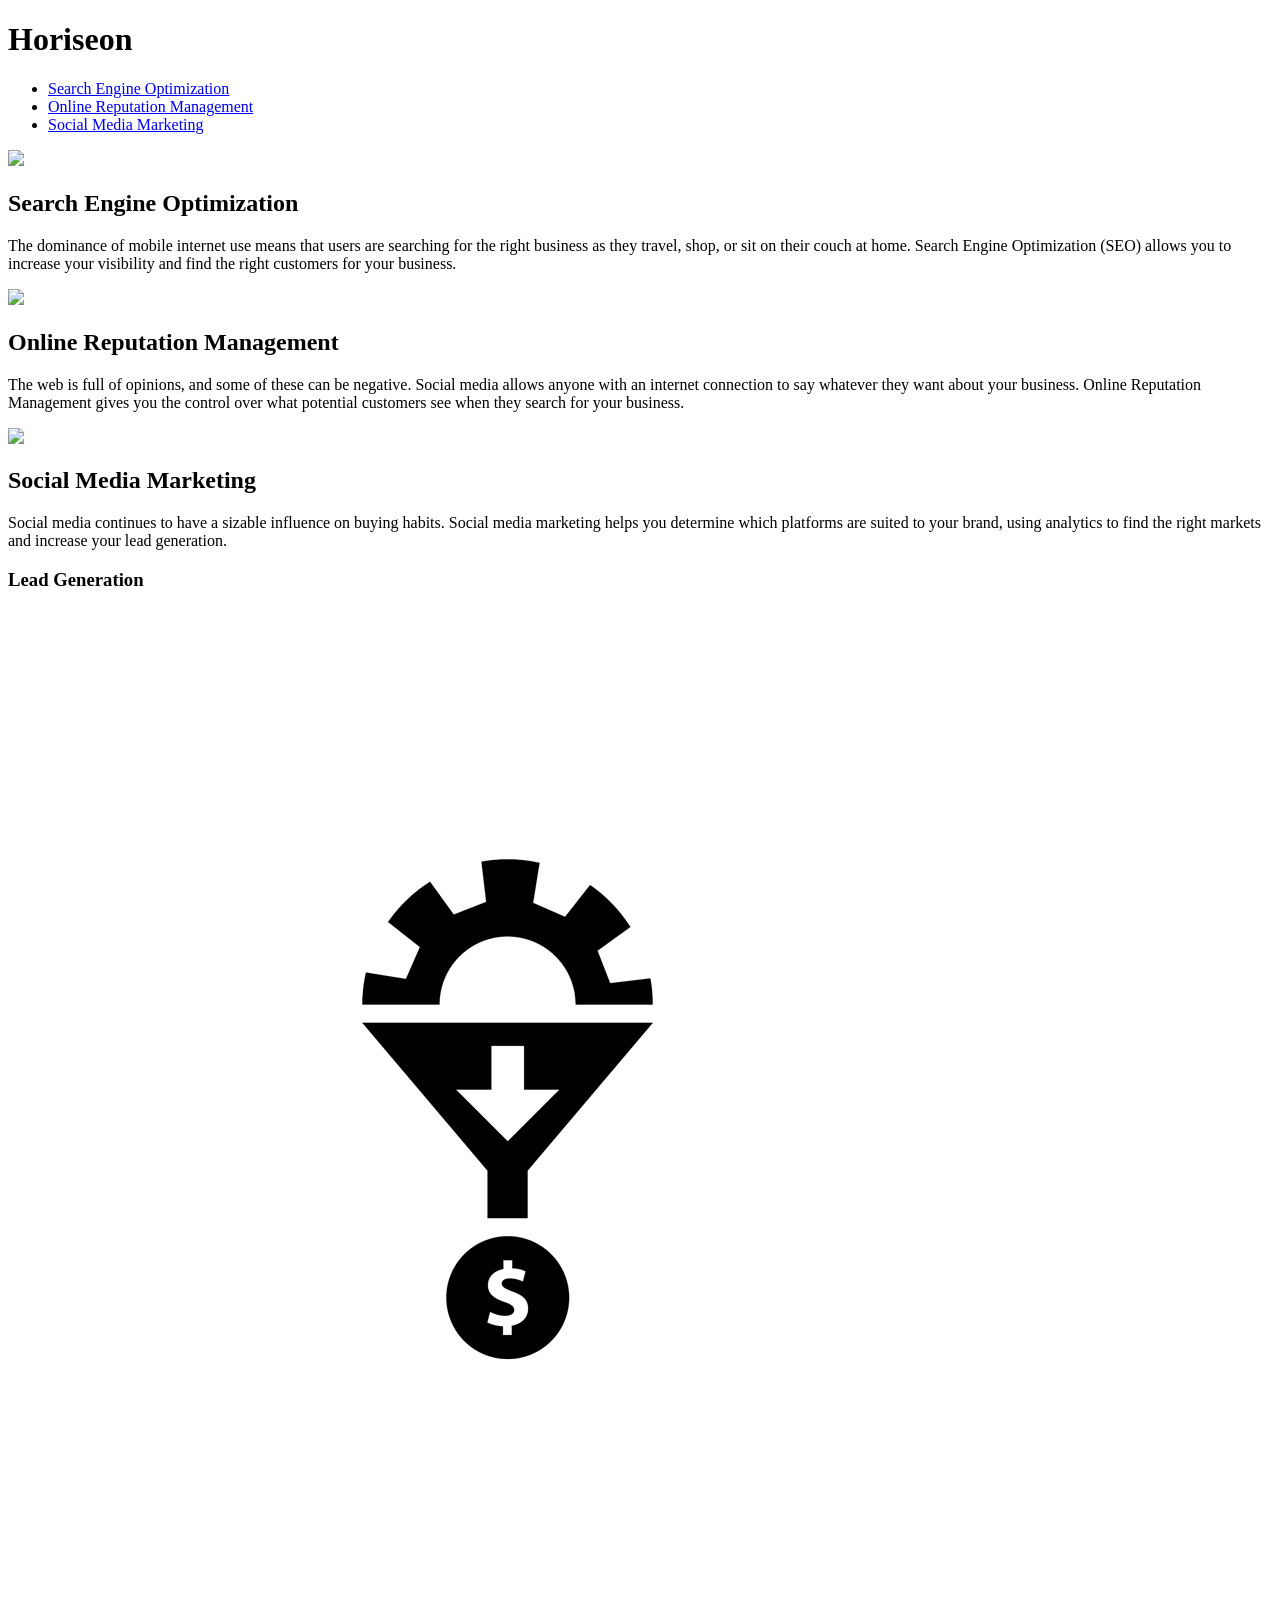
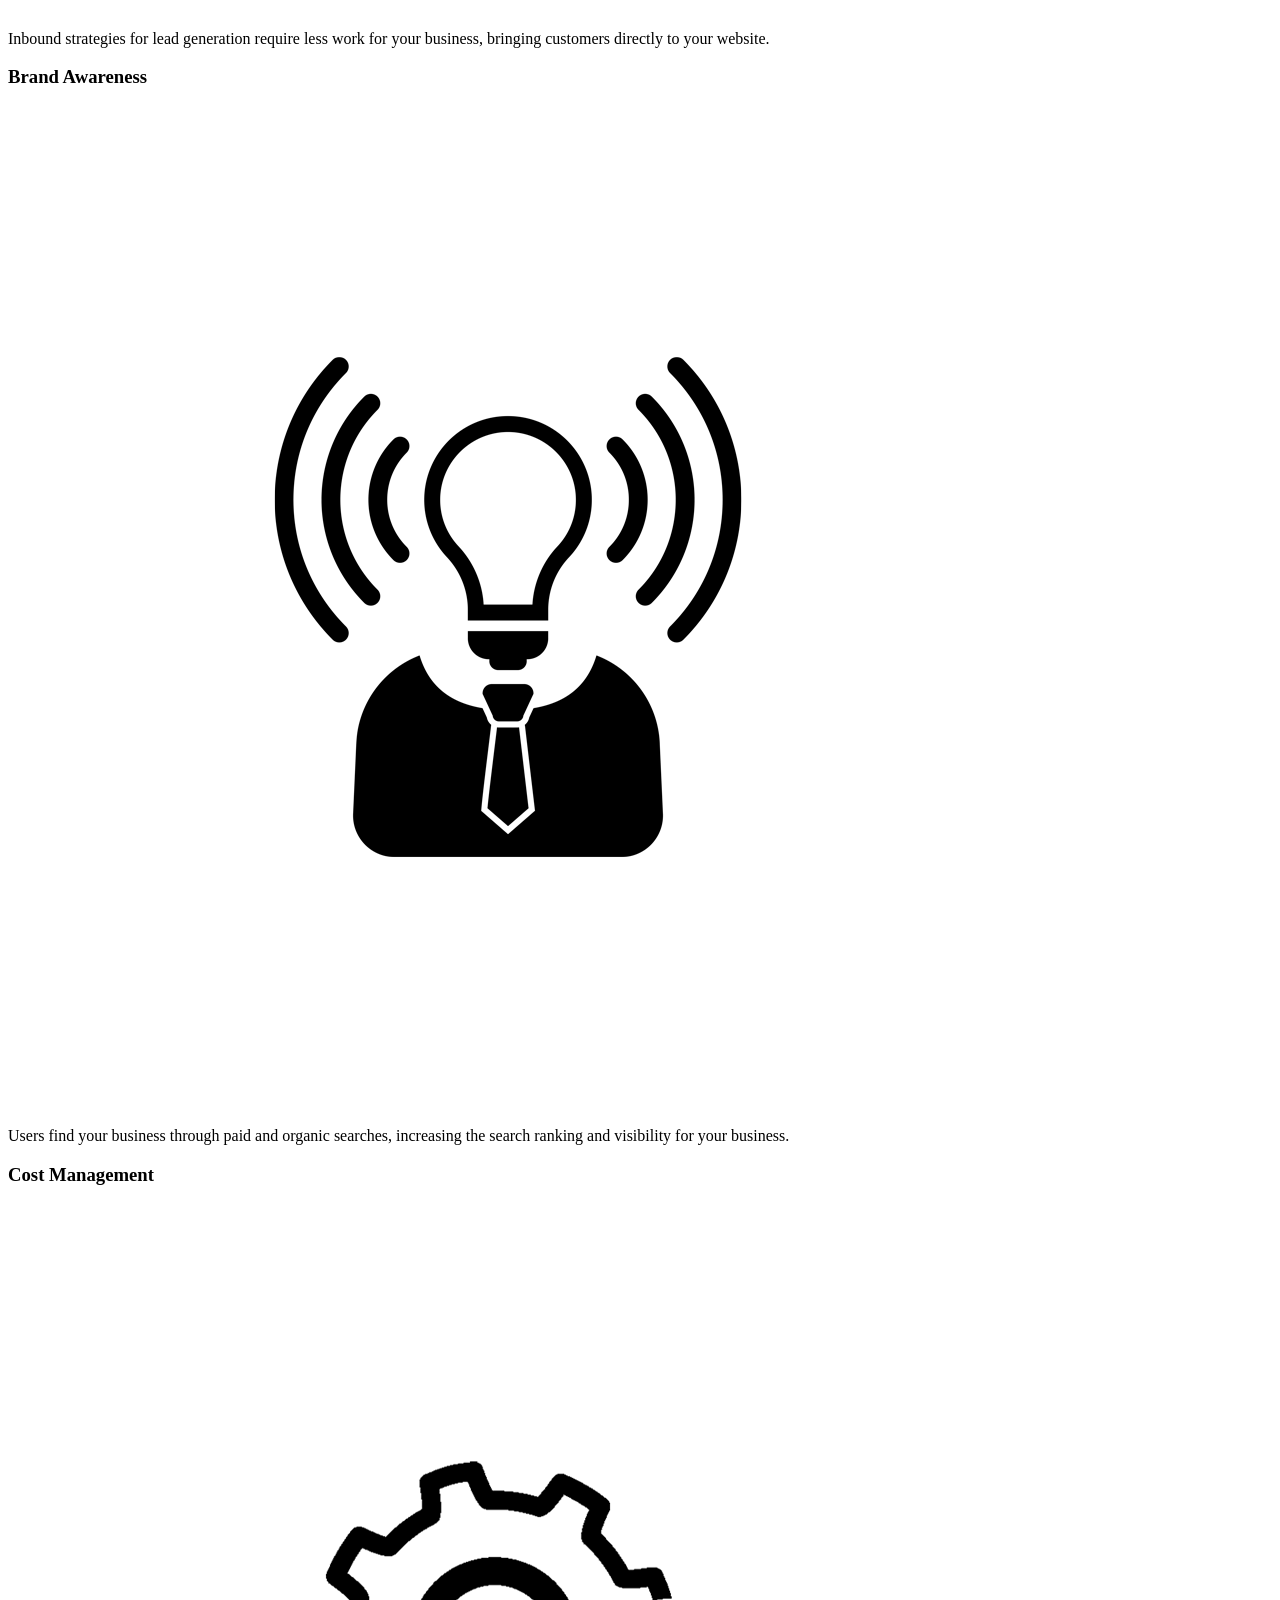
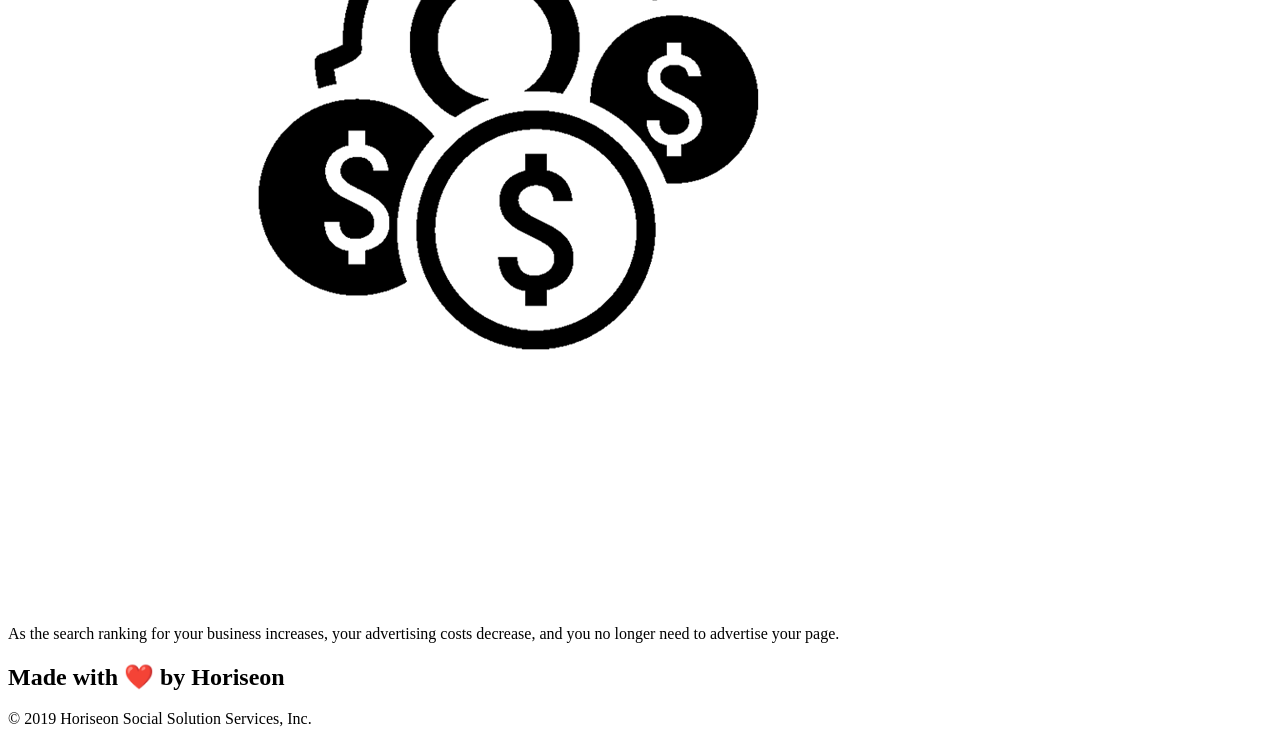
==== Develop/index.html @ 122b0ab7 "First commit" ====
<!DOCTYPE html>
<html lang="en-us">

<head>
    <meta charset="UTF-8" />
    <link rel="stylesheet" href="./assets/css/style.css">
    <title>website</title>
</head>

<body>
    <div class="header">
        <h1>Hori<span class="seo">seo</span>n</h1>
        <div>
            <ul>
                <li>
                    <a href="#search-engine-optimization">Search Engine Optimization</a>
                </li>
                <li>
                    <a href="#online-reputation-management">Online Reputation Management</a>
                </li>
                <li>
                    <a href="#social-media-marketing">Social Media Marketing</a>
                </li>
            </ul>
        </div>
    </div>
    <div class="hero"></div>
    <div class="content">
        <div class="search-engine-optimization">
            <img src="./assets/images/search-engine-optimization.jpg" class="float-left" />
            <h2>Search Engine Optimization</h2>
            <p>
                The dominance of mobile internet use means that users are searching for the right business as they travel, shop, or sit on their couch at home. Search Engine Optimization (SEO) allows you to increase your visibility and find the right customers for your business.
            </p>
        </div>
        <div id="online-reputation-management" class="online-reputation-management">
            <img src="./assets/images/online-reputation-management.jpg" class="float-right" />
            <h2>Online Reputation Management</h2>
            <p>
                The web is full of opinions, and some of these can be negative. Social media allows anyone with an internet connection to say whatever they want about your business. Online Reputation Management gives you the control over what potential customers see when they search for your business.
            </p>
        </div>
        <div id="social-media-marketing" class="social-media-marketing">
            <img src="./assets/images/social-media-marketing.jpg" class="float-left" />
            <h2>Social Media Marketing</h2>
            <p>
                Social media continues to have a sizable influence on buying habits. Social media marketing helps you determine which platforms are suited to your brand, using analytics to find the right markets and increase your lead generation.
            </p>
        </div>
    </div>
    <div class="benefits">
        <div class="benefit-lead">
            <h3>Lead Generation</h3>
            <img src="./assets/images/lead-generation.png" />
            <p>
                Inbound strategies for lead generation require less work for your business, bringing customers directly to your website.
            </p>
        </div>
        <div class="benefit-brand">
            <h3>Brand Awareness</h3>
            <img src="./assets/images/brand-awareness.png" />
            <p>
                Users find your business through paid and organic searches, increasing the search ranking and visibility for your business.
            </p>
        </div>
        <div class="benefit-cost">
            <h3>Cost Management</h3>
            <img src="./assets/images/cost-management.png"></img>
            <p>
                As the search ranking for your business increases, your advertising costs decrease, and you no longer need to advertise your page.
            </p>
        </div>
    </div>
    <div class="footer">
        <h2>Made with ❤️️ by Horiseon</h2>
        <p>
            &copy; 2019 Horiseon Social Solution Services, Inc.
        </p>
    </div>
</body>

</html>
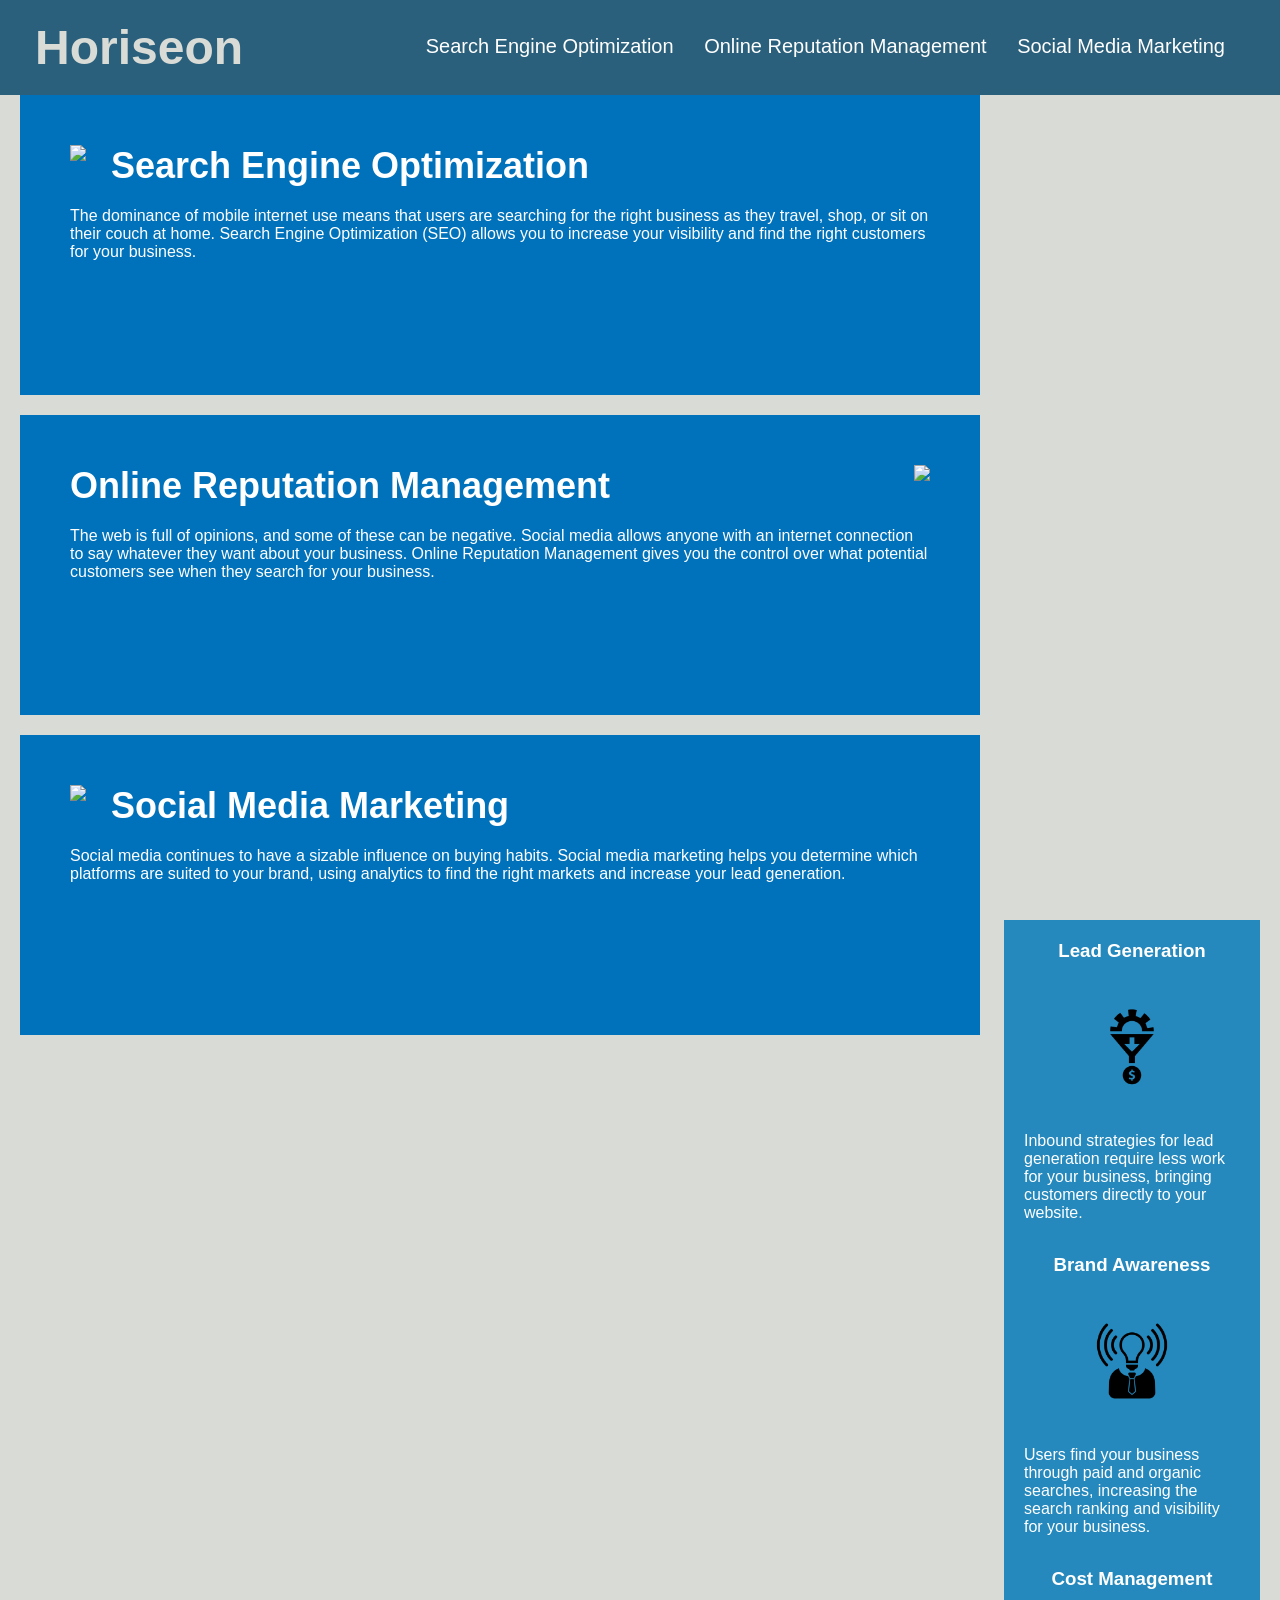
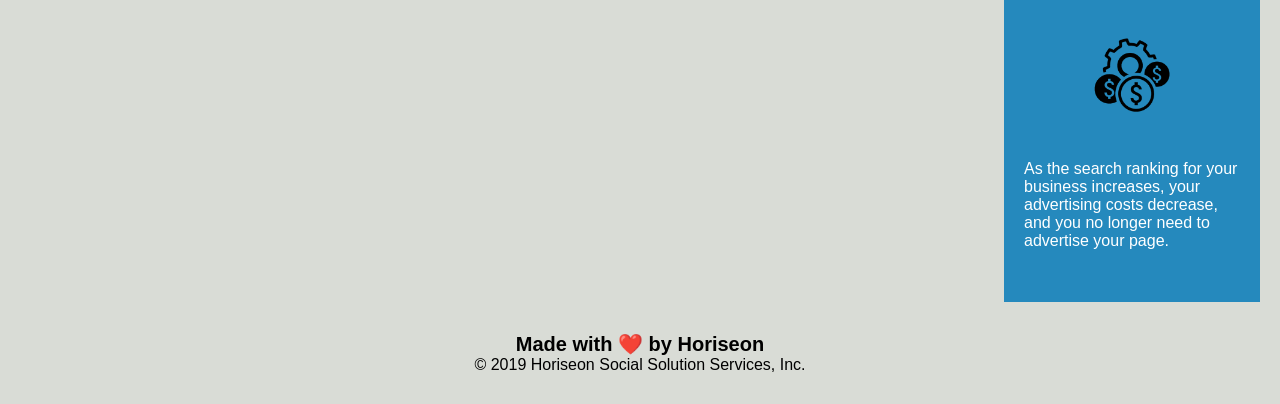
==== commit 9c457eef: "changes" ====
--- a/Develop/index.html
+++ b/Develop/index.html
@@ -4,13 +4,16 @@
 <head>
     <meta charset="UTF-8" />
     <link rel="stylesheet" href="./assets/css/style.css">
-    <title>website</title>
+    <!-- Change title -->
+    <title>Horiseon</title>
 </head>
 
 <body>
-    <div class="header">
+    <!-- Change to header -->
+    <header class="header">
         <h1>Hori<span class="seo">seo</span>n</h1>
-        <div>
+        <!-- Change to navigation -->
+        <nav>
             <ul>
                 <li>
                     <a href="#search-engine-optimization">Search Engine Optimization</a>
@@ -22,9 +25,11 @@
                     <a href="#social-media-marketing">Social Media Marketing</a>
                 </li>
             </ul>
-        </div>
-    </div>
-    <div class="hero"></div>
+        </nav>
+    </header>
+    
+    <!-- Change to section -->
+    <section class="hero">
     <div class="content">
         <div class="search-engine-optimization">
             <img src="./assets/images/search-engine-optimization.jpg" class="float-left" />
@@ -48,7 +53,9 @@
             </p>
         </div>
     </div>
-    <div class="benefits">
+    </section>
+    <!-- change to section -->
+    <section class="benefits">
         <div class="benefit-lead">
             <h3>Lead Generation</h3>
             <img src="./assets/images/lead-generation.png" />
@@ -70,13 +77,15 @@
                 As the search ranking for your business increases, your advertising costs decrease, and you no longer need to advertise your page.
             </p>
         </div>
-    </div>
-    <div class="footer">
+    </section>
+    <!-- change to footer -->
+    <footer class="footer">
         <h2>Made with ❤️️ by Horiseon</h2>
-        <p>
+        <!-- change to div -->
+        <div>
             &copy; 2019 Horiseon Social Solution Services, Inc.
-        </p>
-    </div>
+        </div>
+    </footer>
 </body>
 
 </html>
--- a/Develop/assets/css/style.css
+++ b/Develop/assets/css/style.css
@@ -0,0 +1,209 @@
+* {
+    box-sizing: border-box;
+    padding: 0;
+    margin: 0;
+}
+
+body {
+    background-color: #d9dcd6;
+    font-family: 'Trebuchet MS', 'Lucida Sans Unicode', 'Lucida Grande', 'Lucida Sans', Arial, sans-serif; /* add font family */
+}
+
+.header {
+    padding: 20px 35px; /* add 35px */
+    font-family: 'Trebuchet MS', 'Lucida Sans Unicode', 'Lucida Grande', 'Lucida Sans', Arial, sans-serif;
+    background-color: #2a607c;
+    color: #ffffff;
+}
+
+.header h1 {
+    font-weight: bold; /* add font weight */
+    margin: 0; /* add margin */
+    color: #d9dcd6; /* add color */
+    display: inline-block;
+    font-size: 48px;
+}
+
+/* add header a */
+.header a {
+    text-decoration: none;
+}
+
+.header h1 .seo {
+    color: #d9dcd6;
+}
+
+.header nav { /*change div to nav */
+    padding-top: 15px;
+    margin-right: 20px;
+    float: right;
+    font-family: 'Gill Sans', 'Gill Sans MT', Calibri, 'Trebuchet MS', sans-serif;
+    font-size: 20px;
+}
+
+.header nav ul { /*change div to nav */
+    list-style-type: none;
+}
+
+.header nav ul li { /*change div to nav */
+    display: inline-block;
+    margin-left: 25px;
+}
+
+a {
+    color: #ffffff;
+    text-decoration: none;
+}
+
+p {
+    font-size: 16px;
+}
+
+.hero {
+    height: 800px;
+    width: 100%;
+    margin-bottom: 25px;
+    background-image: url("../images/digital-marketing-meeting.jpg");
+    background-size: cover;
+    background-position: center;
+}
+
+.float-left {
+    float: left;
+    margin-right: 25px;
+}
+
+.float-right {
+    float: right;
+    margin-left: 25px;
+}
+
+.content {
+    width: 75%;
+    display: inline-block;
+    margin-left: 20px;
+}
+
+.benefits {
+    margin-right: 20px;
+    padding: 20px;
+    clear: both;
+    float: right;
+    width: 20%;
+    height: 100%;
+    font-family: 'Gill Sans', 'Gill Sans MT', Calibri, 'Trebuchet MS', sans-serif;
+    background-color: #2589bd;
+}
+
+.benefit-lead {
+    margin-bottom: 32px;
+    color: #ffffff;
+}
+
+.benefit-brand {
+    margin-bottom: 32px;
+    color: #ffffff;
+}
+
+.benefit-cost {
+    margin-bottom: 32px;
+    color: #ffffff;
+}
+
+.benefit-lead h3 {
+    margin-bottom: 10px;
+    text-align: center;
+}
+
+.benefit-brand h3 {
+    margin-bottom: 10px;
+    text-align: center;
+}
+
+.benefit-cost h3 {
+    margin-bottom: 10px;
+    text-align: center;
+}
+
+.benefit-lead img {
+    display: block;
+    margin: 10px auto;
+    max-width: 150px;
+}
+
+.benefit-brand img {
+    display: block;
+    margin: 10px auto;
+    max-width: 150px;
+}
+
+.benefit-cost img {
+    display: block;
+    margin: 10px auto;
+    max-width: 150px;
+}
+
+.search-engine-optimization {
+    margin-bottom: 20px;
+    padding: 50px;
+    height: 300px;
+    font-family: 'Gill Sans', 'Gill Sans MT', Calibri, 'Trebuchet MS', sans-serif;
+    background-color: #0072bb;
+    color: #ffffff;
+}
+
+.online-reputation-management {
+    margin-bottom: 20px;
+    padding: 50px;
+    height: 300px;
+    font-family: 'Gill Sans', 'Gill Sans MT', Calibri, 'Trebuchet MS', sans-serif;
+    background-color: #0072bb;
+    color: #ffffff;
+}
+
+.social-media-marketing {
+    margin-bottom: 20px;
+    padding: 50px;
+    height: 300px;
+    font-family: 'Gill Sans', 'Gill Sans MT', Calibri, 'Trebuchet MS', sans-serif;
+    background-color: #0072bb;
+    color: #ffffff;
+}
+
+.search-engine-optimization img {
+    max-height: 200px;
+}
+
+.online-reputation-management img {
+    max-height: 200px;
+}
+
+.social-media-marketing img {
+    max-height: 200px;
+}
+
+.search-engine-optimization h2 {
+    margin-bottom: 20px;
+    font-size: 36px;
+}
+
+.online-reputation-management h2 {
+    margin-bottom: 20px;
+    font-size: 36px;
+}
+
+.social-media-marketing h2 {
+    margin-bottom: 20px;
+    font-size: 36px;
+}
+
+.footer {
+    padding: 30px;
+    clear: both;
+    font-family: 'Trebuchet MS', 'Lucida Sans Unicode', 'Lucida Grande', 'Lucida Sans', Arial, sans-serif;
+    text-align: center;
+}
+
+.footer h2 {
+    font-size: 20px;
+}
